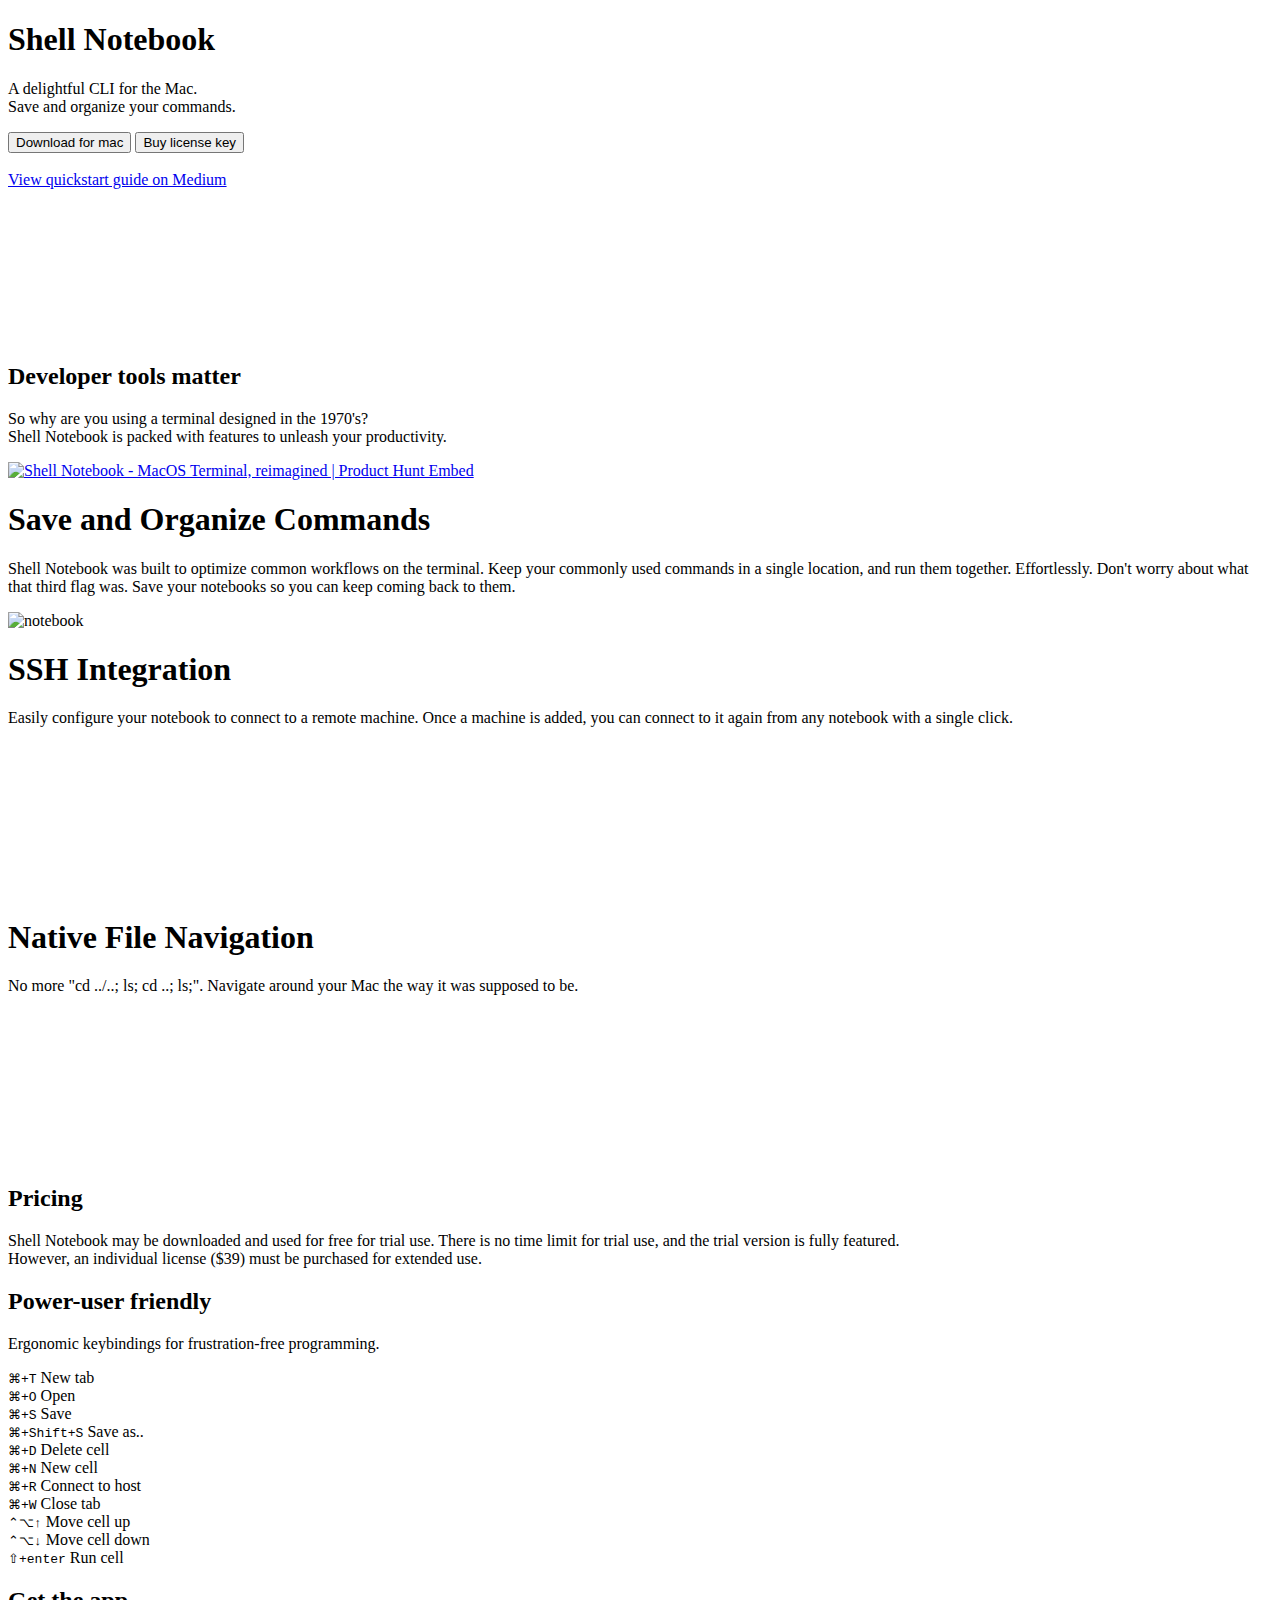
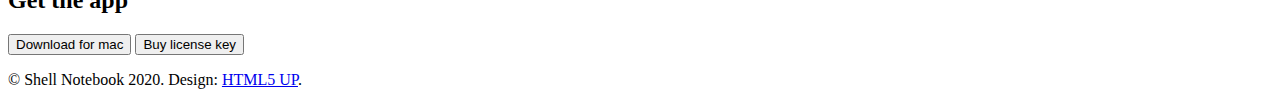
==== index.html @ dc1ffcfe "added quickstart" ====
<!DOCTYPE HTML>
<!--
	Story by HTML5 UP
	html5up.net | @ajlkn
	Free for personal and commercial use under the CCA 3.0 license (html5up.net/license)
-->
<html>

<head>
	<!-- Global site tag (gtag.js) - Google Analytics -->
	<script async src="https://www.googletagmanager.com/gtag/js?id=UA-164117040-1"></script>
	<script>
		window.dataLayer = window.dataLayer || [];
		function gtag() { dataLayer.push(arguments); }
		gtag('js', new Date());

		gtag('config', 'UA-164117040-1');
	</script>

	<!-- Google Tag Manager -->
	<script>(function (w, d, s, l, i) {
			w[l] = w[l] || []; w[l].push({
				'gtm.start':
					new Date().getTime(), event: 'gtm.js'
			}); var f = d.getElementsByTagName(s)[0],
				j = d.createElement(s), dl = l != 'dataLayer' ? '&l=' + l : ''; j.async = true; j.src =
					'https://www.googletagmanager.com/gtm.js?id=' + i + dl; f.parentNode.insertBefore(j, f);
		})(window, document, 'script', 'dataLayer', 'GTM-5RFCXVH');</script>
	<!-- End Google Tag Manager -->

	<title>Shell Notebook</title>
	<meta charset="utf-8" />
	<meta name="viewport" content="width=device-width, initial-scale=1, user-scalable=no" />
	<link rel="stylesheet" href="assets/css/main.css" />
	<noscript>
		<link rel="stylesheet" href="assets/css/noscript.css" /></noscript>
	<link rel="icon" href="favicon.png">
</head>

<body class="is-preload">
	<!-- Google Tag Manager (noscript) -->
	<noscript><iframe src="https://www.googletagmanager.com/ns.html?id=GTM-5RFCXVH" height="0" width="0"
			style="display:none;visibility:hidden"></iframe></noscript>
	<!-- End Google Tag Manager (noscript) -->

	<!-- Wrapper -->
	<div id="wrapper" class="divided">

		<section
			class="banner style1 orient-left content-align-left image-position-center fullscreen onload-image-fade-in onload-content-fade-right">
			<div class="content">
				<h1>Shell Notebook</h1>
				<p class="major">
					A delightful CLI for the Mac. <br>
					Save and organize your commands.
				</p>
				<a href="https://github.com/Ishaangandhi/shellnotebook/releases/latest/download/Shell-Notebook.dmg">
					<button>
						Download for mac</button></a>
				<a> <button id="buyButton">Buy license key</button> </a>
				<br>
				<br>
				<a href="https://medium.com/@ishaangandhi/writing-your-first-notebook-6bc32578a9e7">
					View quickstart guide on Medium</a>
			</div>

			<div class="image" style="background-image: url('images/bg-small.jpg')">
				<video playsinline autoplay muted loop name="File navi" src="images/basic.mov"></video>
			</div>
		</section>

		<!-- Intro Banner -->
		<section class="wrapper style1 align-center">
			<div class="inner">
				<h2>Developer tools matter</h2>
				<p>So why are you using a terminal designed in the 1970's? <br>
					Shell Notebook is packed with features to unleash your productivity. </p>
				<a href="https://www.producthunt.com/posts/shell-notebook?utm_source=badge-featured&utm_medium=badge&utm_souce=badge-shell-notebook"
					target="_blank"><img
						src="https://api.producthunt.com/widgets/embed-image/v1/featured.svg?post_id=201740&theme=light"
						alt="Shell Notebook - MacOS Terminal, reimagined | Product Hunt Embed"
						style="width: 250px; height: 54px;" width="250px" height="54px" /></a>

			</div>
		</section>

		<!-- Two -->
		<section
			class="banner style1 orient-right content-align-left image-position-center fullscreen onload-image-fade-in onload-content-fade-right">
			<div class="content">
				<h1>Save and Organize Commands</h1>
				<p class="major">
					Shell Notebook was built to optimize common workflows on the terminal.
					Keep your commonly used commands in a single location, and run them together. Effortlessly.

					Don't worry about what that third flag was. Save your notebooks so you can keep coming back to them.
				</p>
			</div>

			<div class="image" style="background-image: url('images/bg-small.jpg')">
				<img src="images/save.png" alt="notebook" />
			</div>
		</section>

		<!-- Three -->
		<section
			class="banner style1 orient-left content-align-left image-position-center fullscreen onscroll-image-fade-left">
			<div class="content">
				<h1>SSH Integration</h1>
				<p class="major">
					Easily configure your notebook to connect to a remote machine.
					Once a machine is added, you can connect to it again from any notebook with a single click.
				</p>
			</div>
			<div class="image" style="background-image: url('images/bg-small.jpg')">
				<video playsinline autoplay muted loop name="File navi" src="images/ssh-vid.mov" style=""></video>
			</div>
		</section>

		<!-- Four -->
		<section
			class="banner style1 orient-right content-align-left image-position-center fullscreen onload-image-fade-in onload-content-fade-right">
			<div class="content">
				<h1>Native File Navigation</h1>
				<p class="major">
					No more "cd ../..; ls; cd ..; ls;".
					Navigate around your Mac the way it was supposed to be.
				</p>
			</div>

			<div class="image" style="background-image: url('images/bg-small.jpg')">
				<video playsinline autoplay muted loop name="File navi" src="images/file-navi.mov" style=""></video>

			</div>
		</section>

		<section class="wrapper style1 align-center">
			<div class="inner">
				<h2>Pricing</h2>
				<p>Shell Notebook may be downloaded and used for free for trial use.
					There is
					no time limit for trial use, and the trial version is fully
					featured. </br>
					However, an individual license (<span id="price">$39</span>) must be purchased for
					extended use. </br>
			</div>
		</section>

		<!-- Five -->
		<section class="wrapper style1 align-center">
			<div class="inner">
				<h2>Power-user friendly</h2>
				<p>Ergonomic keybindings for frustration-free programming.</p>
				<div class="row">
					<div class="column">
						<code>⌘+T</code> New tab <br>
						<code>⌘+O</code> Open <br>
						<code>⌘+S</code> Save <br>
						<code>⌘+Shift+S</code> Save as.. <br>
						<code>⌘+D</code> Delete cell <br>
						<code>⌘+N</code> New cell <br>
					</div>
					<div class="column">
						<code>⌘+R</code> Connect to host <br>
						<code>⌘+W</code> Close tab <br>
						<code>⌃⌥↑</code> Move cell up <br>
						<code>⌃⌥↓</code> Move cell down <br>
						<code>⇧+enter</code> Run cell <br>
					</div>
				</div>
			</div>
		</section>


		<!-- Six -->
		<section class="wrapper style1 align-center">
			<div class="inner">
				<h2>Get the app</h2>
				<a href="https://github.com/Ishaangandhi/shellnotebook/releases/latest/download/Shell-Notebook.dmg"><button>Download
						for mac</button></a>
				<a> <button id="buyButton2">Buy license key</button> </a>
			</div>
		</section>


		<!-- Footer -->
		<footer class="wrapper style1 align-center">
			<div class="inner">
				<p>
					<!-- Ishaan Gandhi <br> -->
					&copy; Shell Notebook 2020. Design: <a href="https://html5up.net">HTML5 UP</a>.
				</p>
			</div>
		</footer>

	</div>

	<!-- Scripts -->
	<script src="assets/js/jquery.min.js"></script>
	<script src="assets/js/jquery.scrollex.min.js"></script>
	<script src="assets/js/jquery.scrolly.min.js"></script>
	<script src="assets/js/browser.min.js"></script>
	<script src="assets/js/breakpoints.min.js"></script>
	<script src="assets/js/util.js"></script>
	<script src="assets/js/main.js"></script>
	<script src="https://geoip-js.com/js/apis/geoip2/v2.1/geoip2.js" type="text/javascript"></script>
	<script src="assets/js/payment.js"></script>
	<script src="https://js.stripe.com/v3/"></script>

	<!-- for css -->
	<style>
		@keyframes App-logo-spin {
			from {
				transform: rotate(0deg);
			}

			to {
				transform: rotate(360deg);
			}
		}

		.App-logo {
			animation: App-logo-spin infinite 20s linear;
		}
	</style>

</body>

</html>
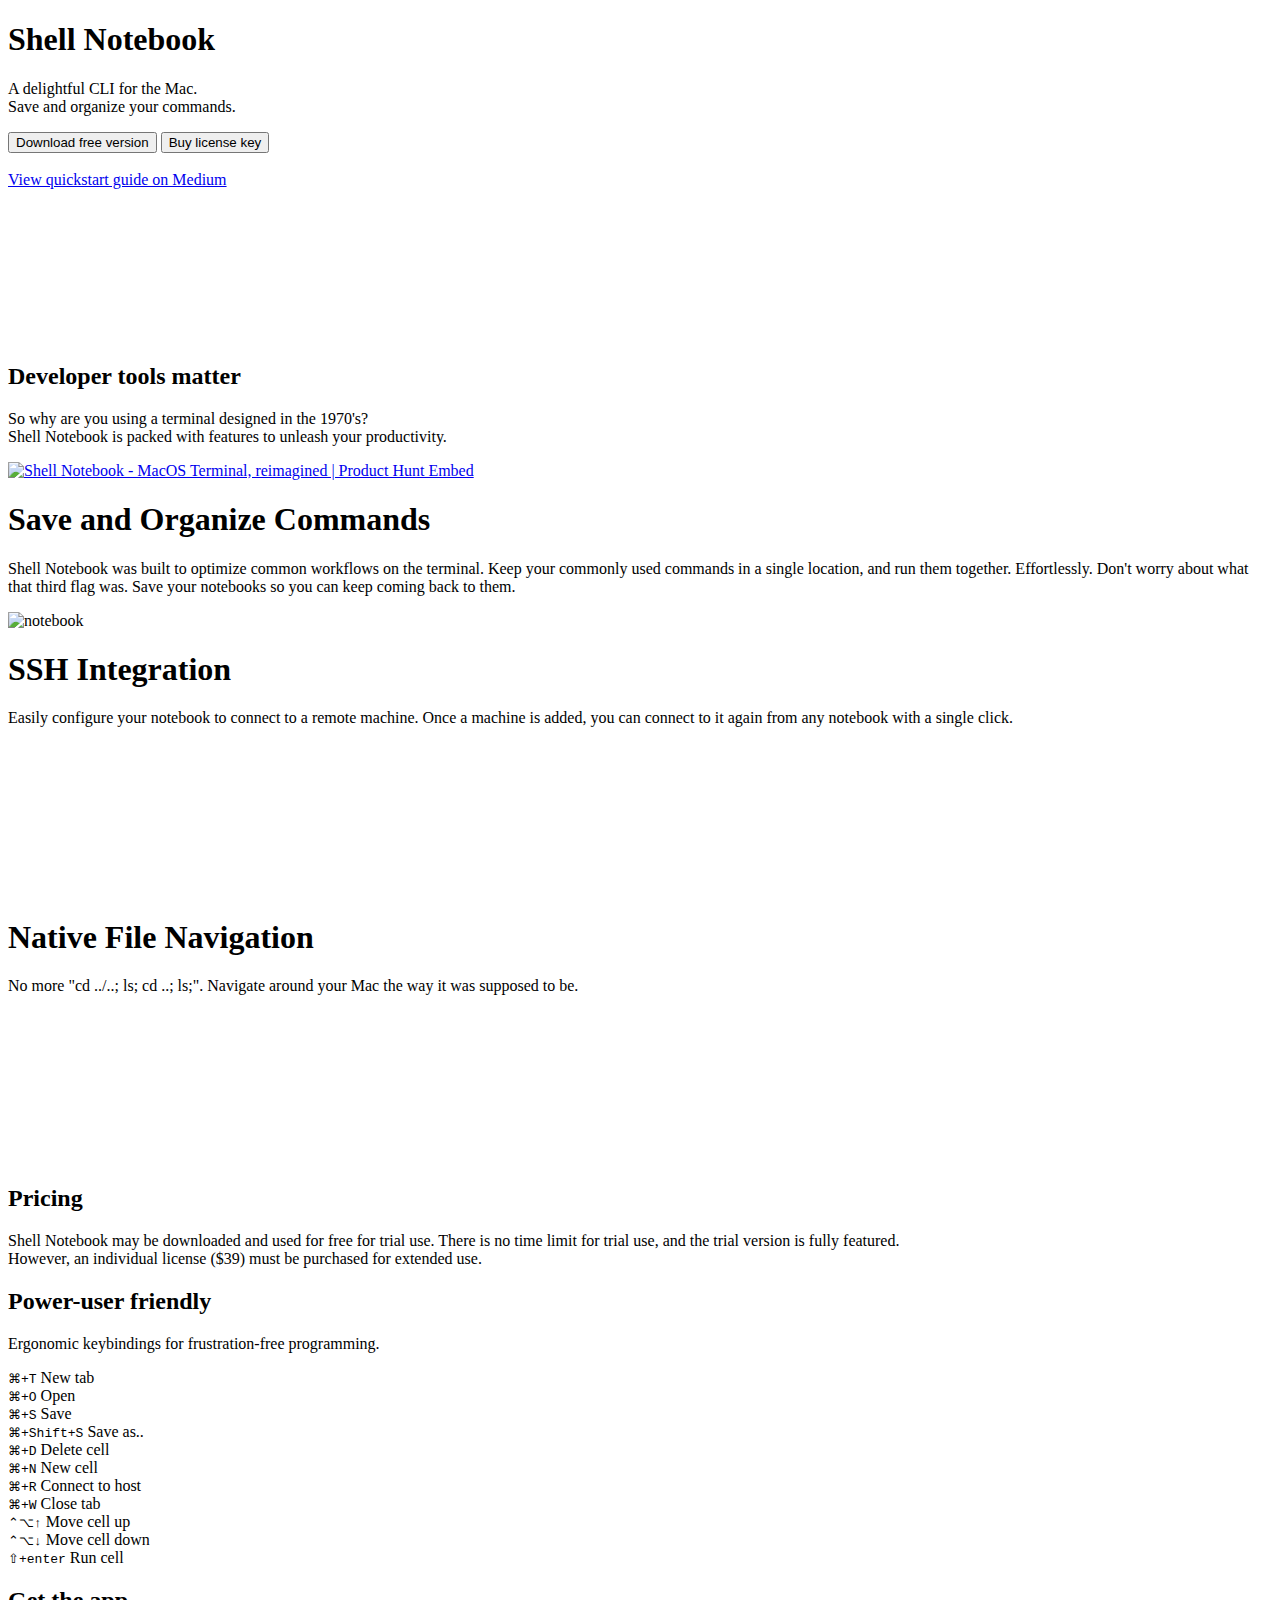
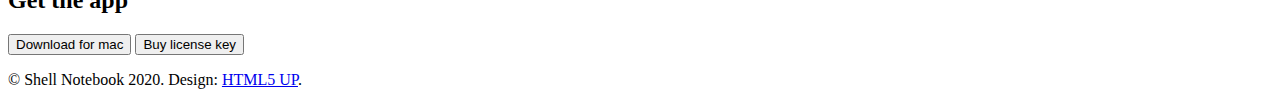
==== commit e8c60031: "change button label" ====
--- a/index.html
+++ b/index.html
@@ -56,7 +56,7 @@
 				</p>
 				<a href="https://github.com/Ishaangandhi/shellnotebook/releases/latest/download/Shell-Notebook.dmg">
 					<button>
-						Download for mac</button></a>
+						Download free version</button></a>
 				<a> <button id="buyButton">Buy license key</button> </a>
 				<br>
 				<br>
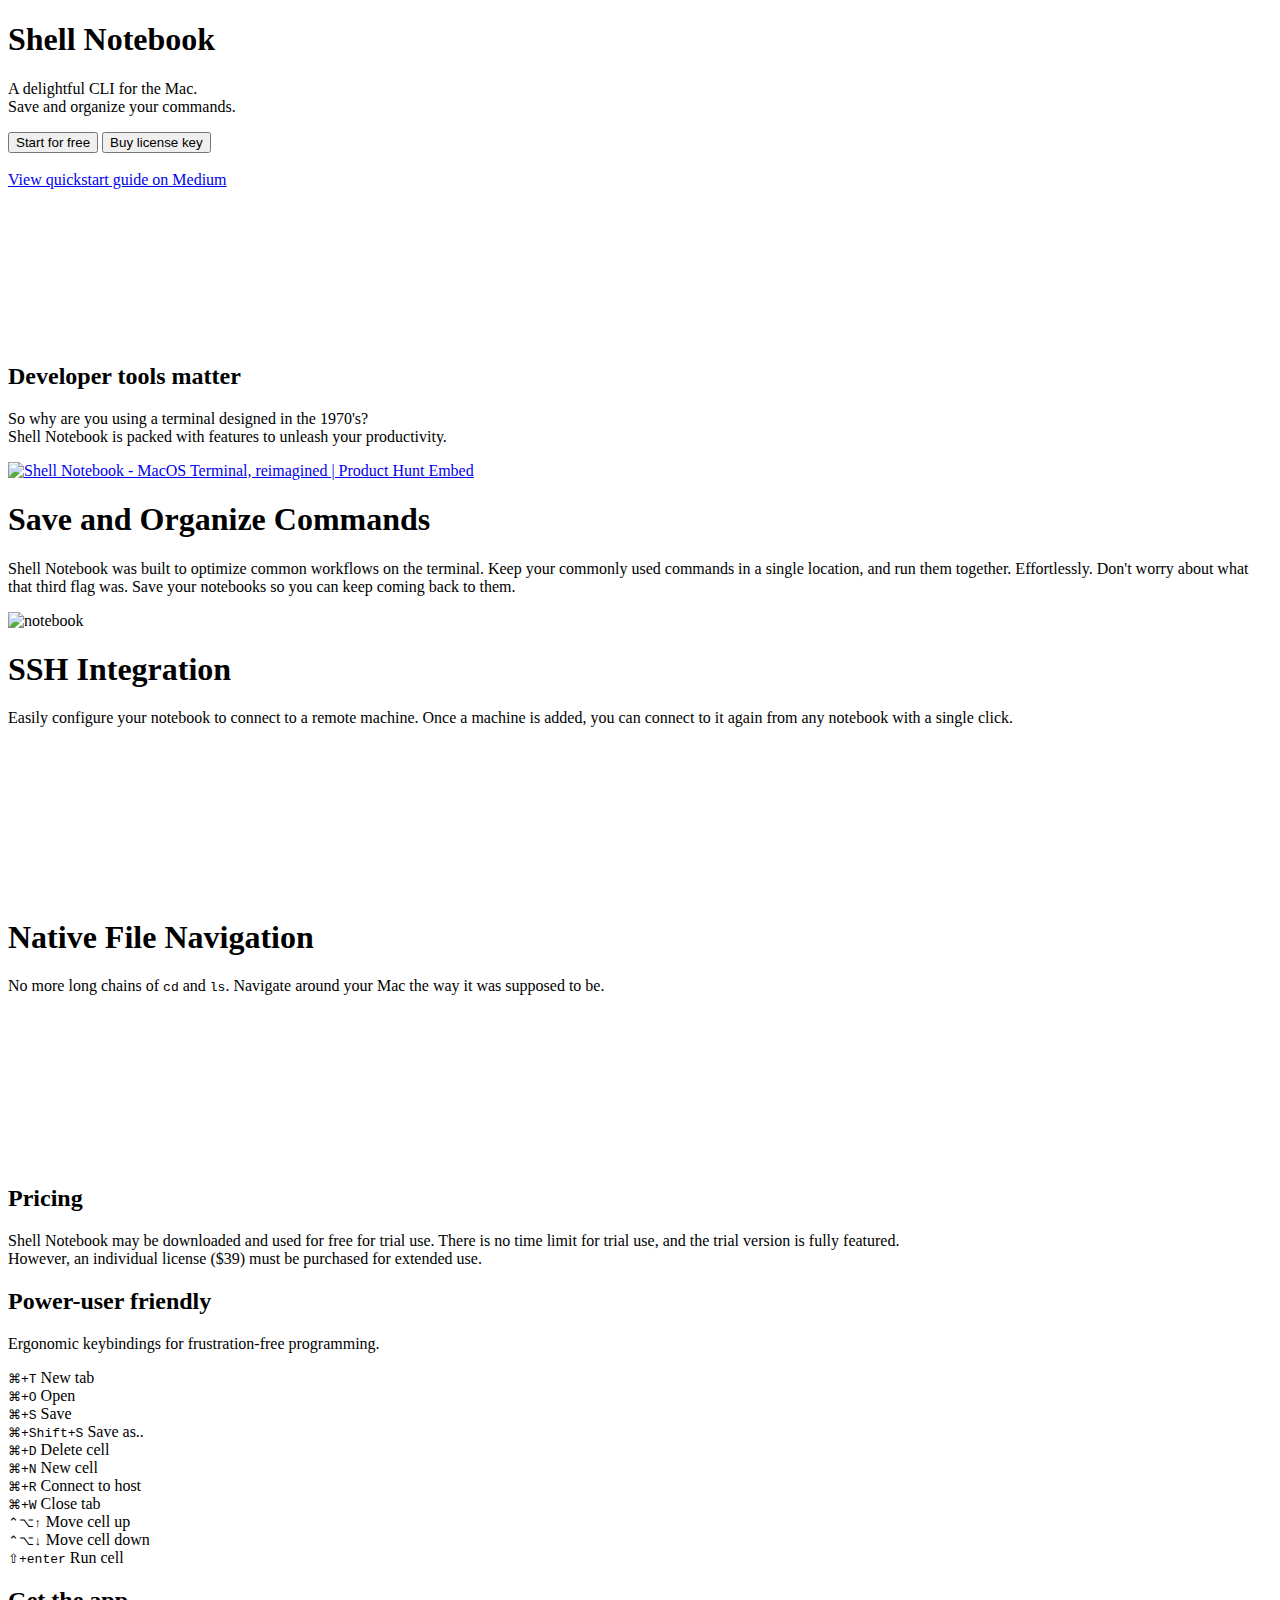
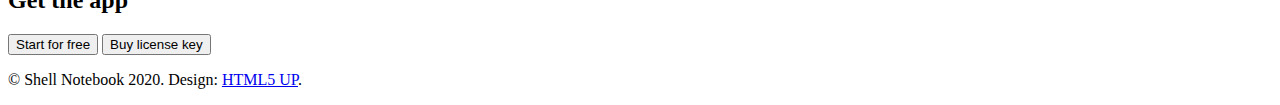
==== commit a16eb3aa: "start for free button" ====
--- a/index.html
+++ b/index.html
@@ -7,6 +7,7 @@
 <html>
 
 <head>
+	<script src="https://www.googleoptimize.com/optimize.js?id=OPT-N7VJQQD"></script>
 	<!-- Global site tag (gtag.js) - Google Analytics -->
 	<script async src="https://www.googletagmanager.com/gtag/js?id=UA-164117040-1"></script>
 	<script>
@@ -56,7 +57,7 @@
 				</p>
 				<a href="https://github.com/Ishaangandhi/shellnotebook/releases/latest/download/Shell-Notebook.dmg">
 					<button>
-						Download free version</button></a>
+						Start for free</button></a>
 				<a> <button id="buyButton">Buy license key</button> </a>
 				<br>
 				<br>
@@ -123,7 +124,7 @@
 			<div class="content">
 				<h1>Native File Navigation</h1>
 				<p class="major">
-					No more "cd ../..; ls; cd ..; ls;".
+					No more long chains of <code>cd</code> and <code>ls</code>.
 					Navigate around your Mac the way it was supposed to be.
 				</p>
 			</div>
@@ -176,8 +177,9 @@
 		<section class="wrapper style1 align-center">
 			<div class="inner">
 				<h2>Get the app</h2>
-				<a href="https://github.com/Ishaangandhi/shellnotebook/releases/latest/download/Shell-Notebook.dmg"><button>Download
-						for mac</button></a>
+				<a
+				href="https://github.com/Ishaangandhi/shellnotebook/releases/latest/download/Shell-Notebook.dmg">
+					<button>Start for free</button></a>
 				<a> <button id="buyButton2">Buy license key</button> </a>
 			</div>
 		</section>
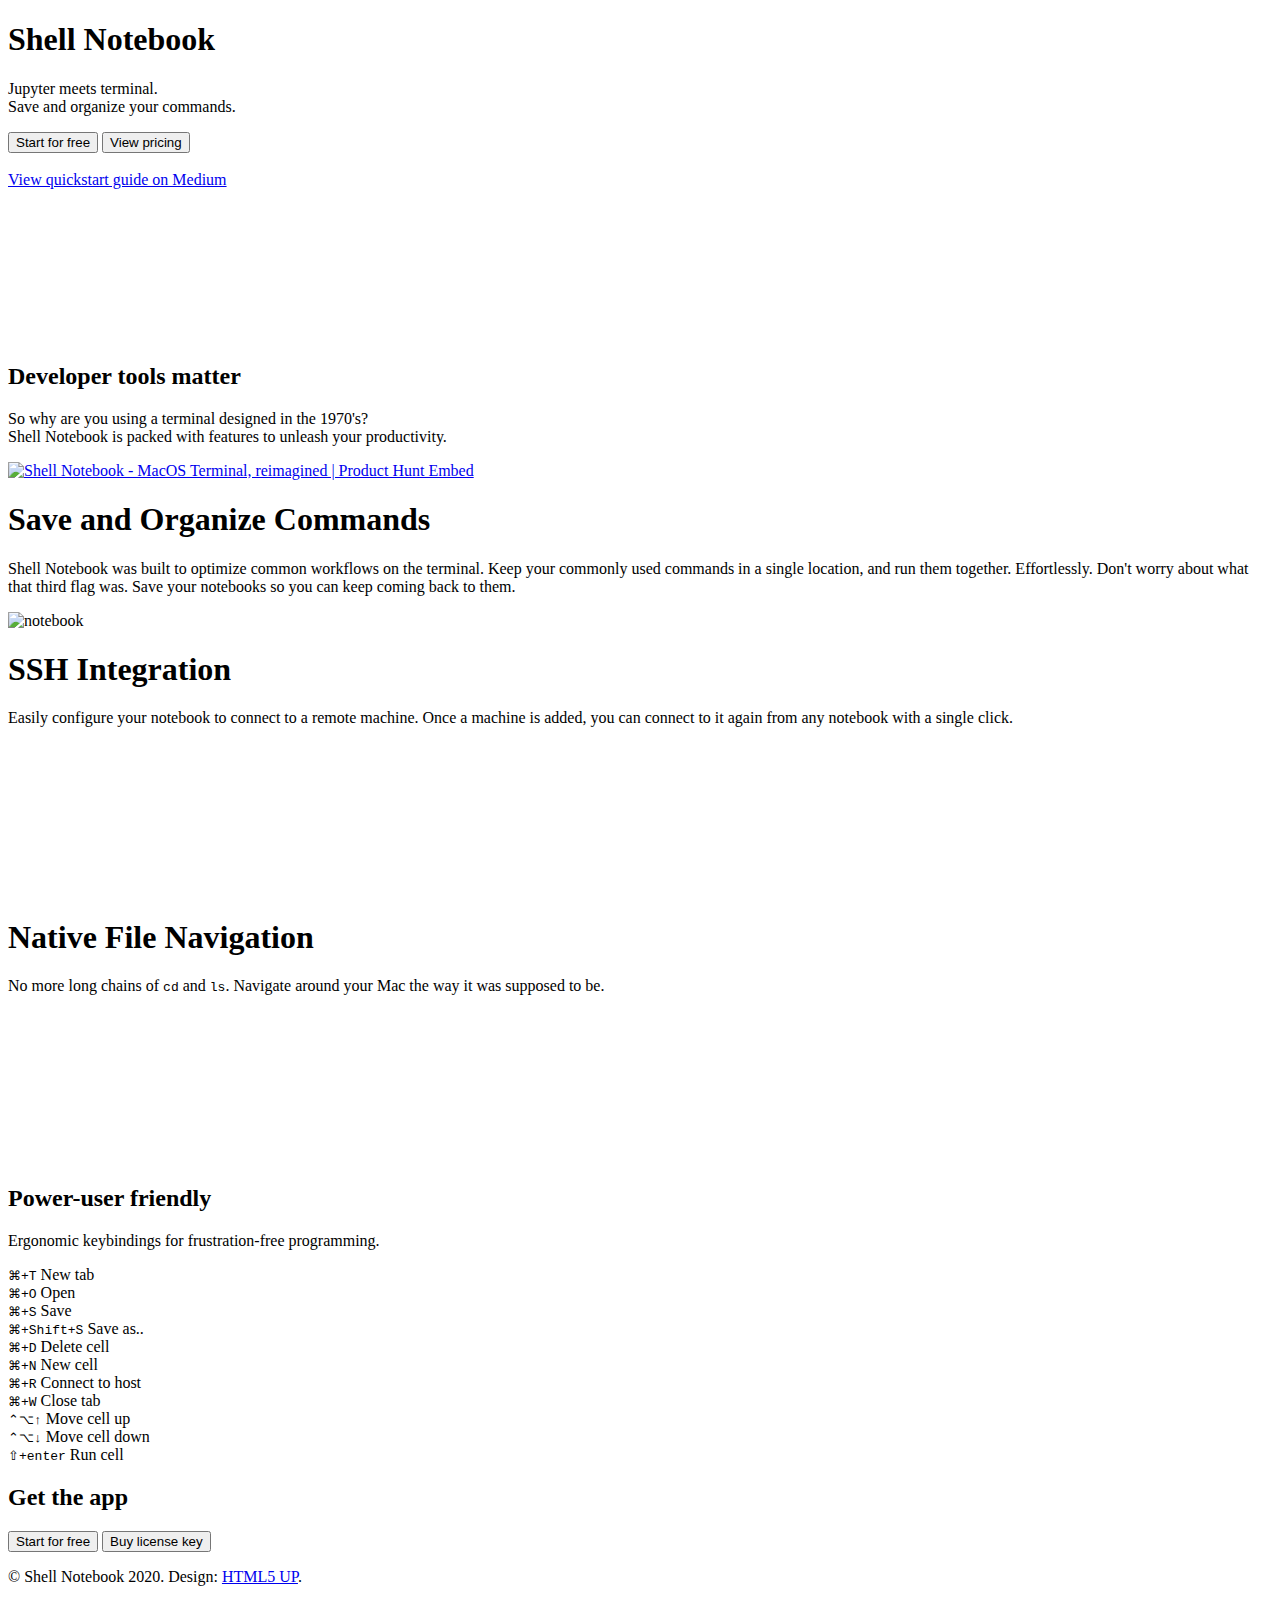
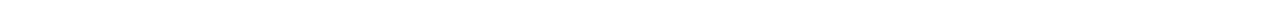
==== commit 2aa91c06: "new pricing things" ====
--- a/index.html
+++ b/index.html
@@ -52,13 +52,13 @@
 			<div class="content">
 				<h1>Shell Notebook</h1>
 				<p class="major">
-					A delightful CLI for the Mac. <br>
+					Jupyter meets terminal. <br>
 					Save and organize your commands.
 				</p>
 				<a href="https://github.com/Ishaangandhi/shellnotebook/releases/latest/download/Shell-Notebook.dmg">
 					<button>
 						Start for free</button></a>
-				<a> <button id="buyButton">Buy license key</button> </a>
+				<a href="pricing/index.html"> <button id="">View pricing</button> </a>
 				<br>
 				<br>
 				<a href="https://medium.com/@ishaangandhi/writing-your-first-notebook-6bc32578a9e7">
@@ -135,7 +135,7 @@
 			</div>
 		</section>
 
-		<section class="wrapper style1 align-center">
+		<!-- <section class="wrapper style1 align-center">
 			<div class="inner">
 				<h2>Pricing</h2>
 				<p>Shell Notebook may be downloaded and used for free for trial use.
@@ -145,7 +145,7 @@
 					However, an individual license (<span id="price">$39</span>) must be purchased for
 					extended use. </br>
 			</div>
-		</section>
+		</section> -->
 
 		<!-- Five -->
 		<section class="wrapper style1 align-center">
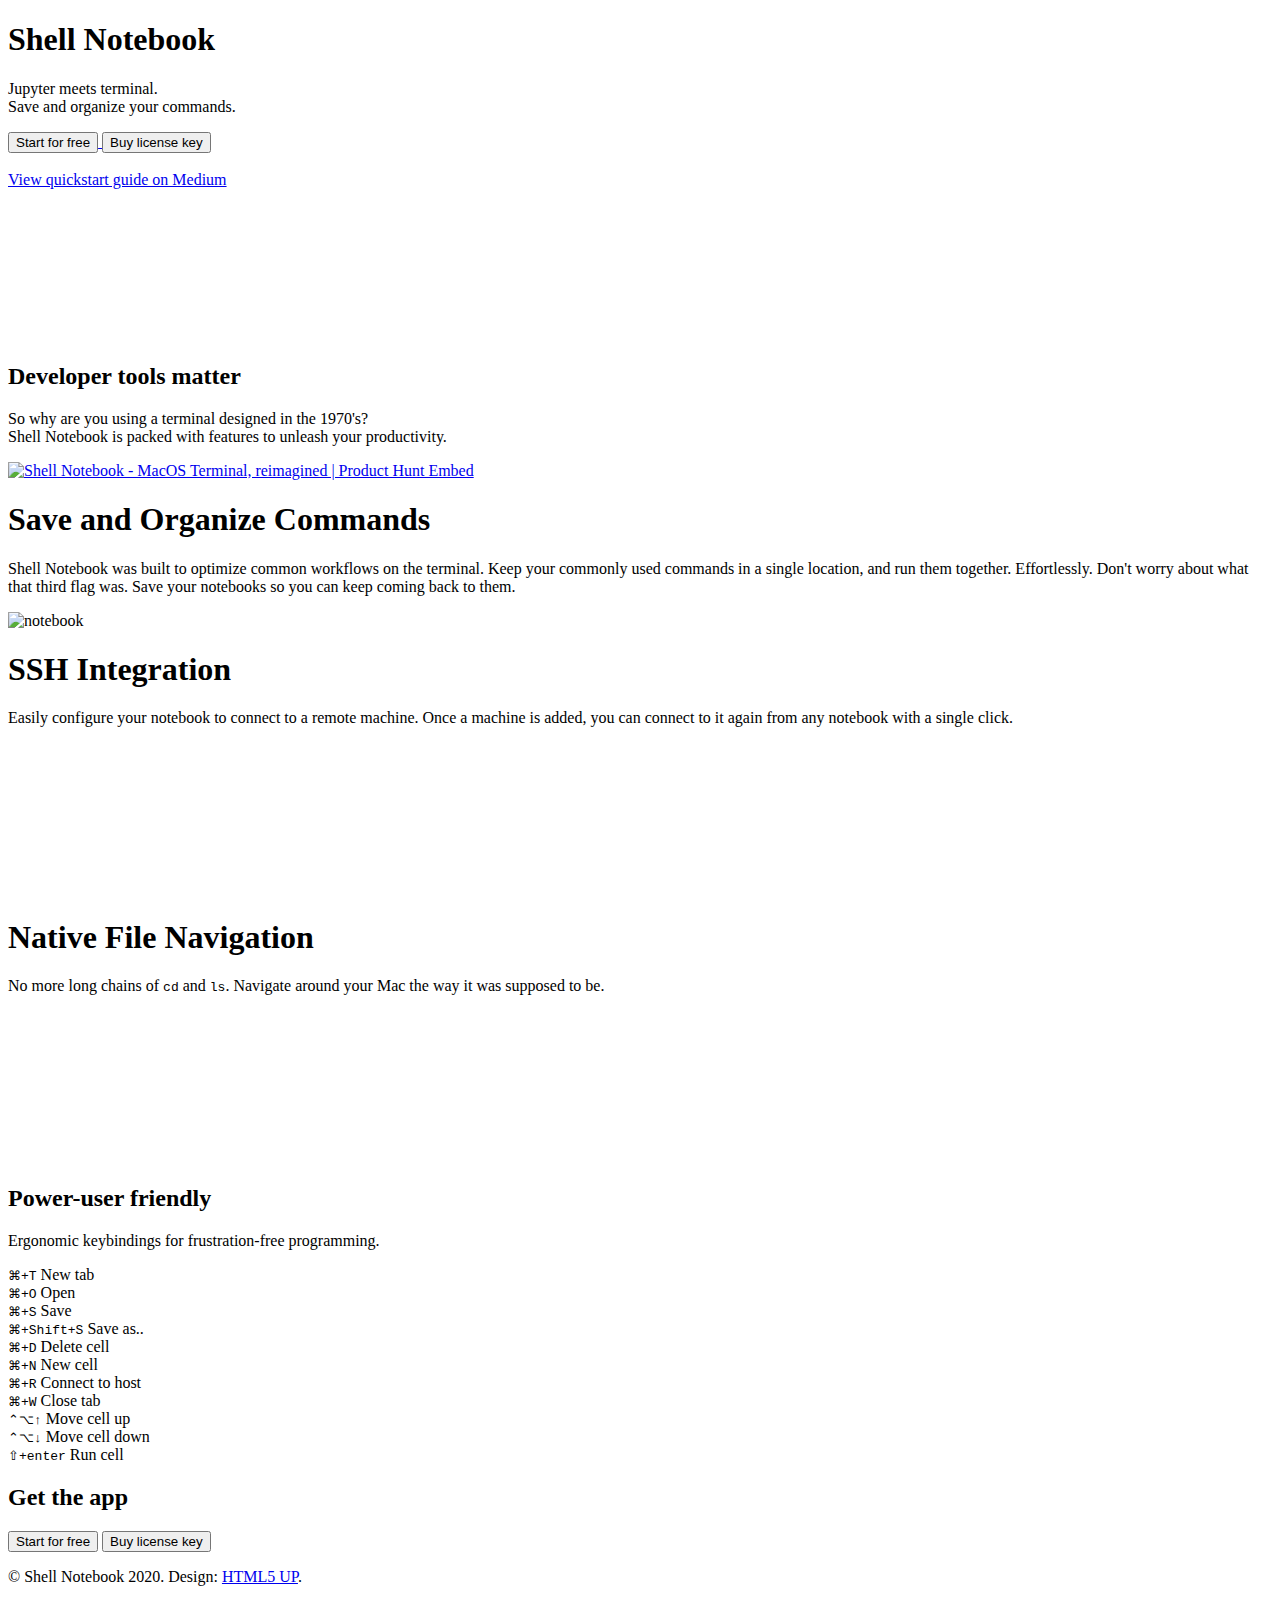
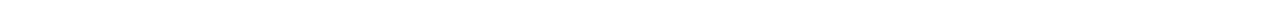
==== commit afcae8fd: "pricing link test" ====
--- a/index.html
+++ b/index.html
@@ -57,12 +57,15 @@
 				</p>
 				<a href="https://github.com/Ishaangandhi/shellnotebook/releases/latest/download/Shell-Notebook.dmg">
 					<button>
-						Start for free</button></a>
-				<a href="pricing/index.html"> <button id="">View pricing</button> </a>
+						Start for free
+					</button>
+				</a>
+				<a href="pricing"> <button id="">Buy license key</button> </a>
 				<br>
 				<br>
 				<a href="https://medium.com/@ishaangandhi/writing-your-first-notebook-6bc32578a9e7">
-					View quickstart guide on Medium</a>
+					View quickstart guide on Medium
+				</a>
 			</div>
 
 			<div class="image" style="background-image: url('images/bg-small.jpg')">
@@ -177,10 +180,9 @@
 		<section class="wrapper style1 align-center">
 			<div class="inner">
 				<h2>Get the app</h2>
-				<a
-				href="https://github.com/Ishaangandhi/shellnotebook/releases/latest/download/Shell-Notebook.dmg">
+				<a href="https://github.com/Ishaangandhi/shellnotebook/releases/latest/download/Shell-Notebook.dmg">
 					<button>Start for free</button></a>
-				<a> <button id="buyButton2">Buy license key</button> </a>
+				<a href="pricing"> <button id="">Buy license key</button> </a>
 			</div>
 		</section>
 
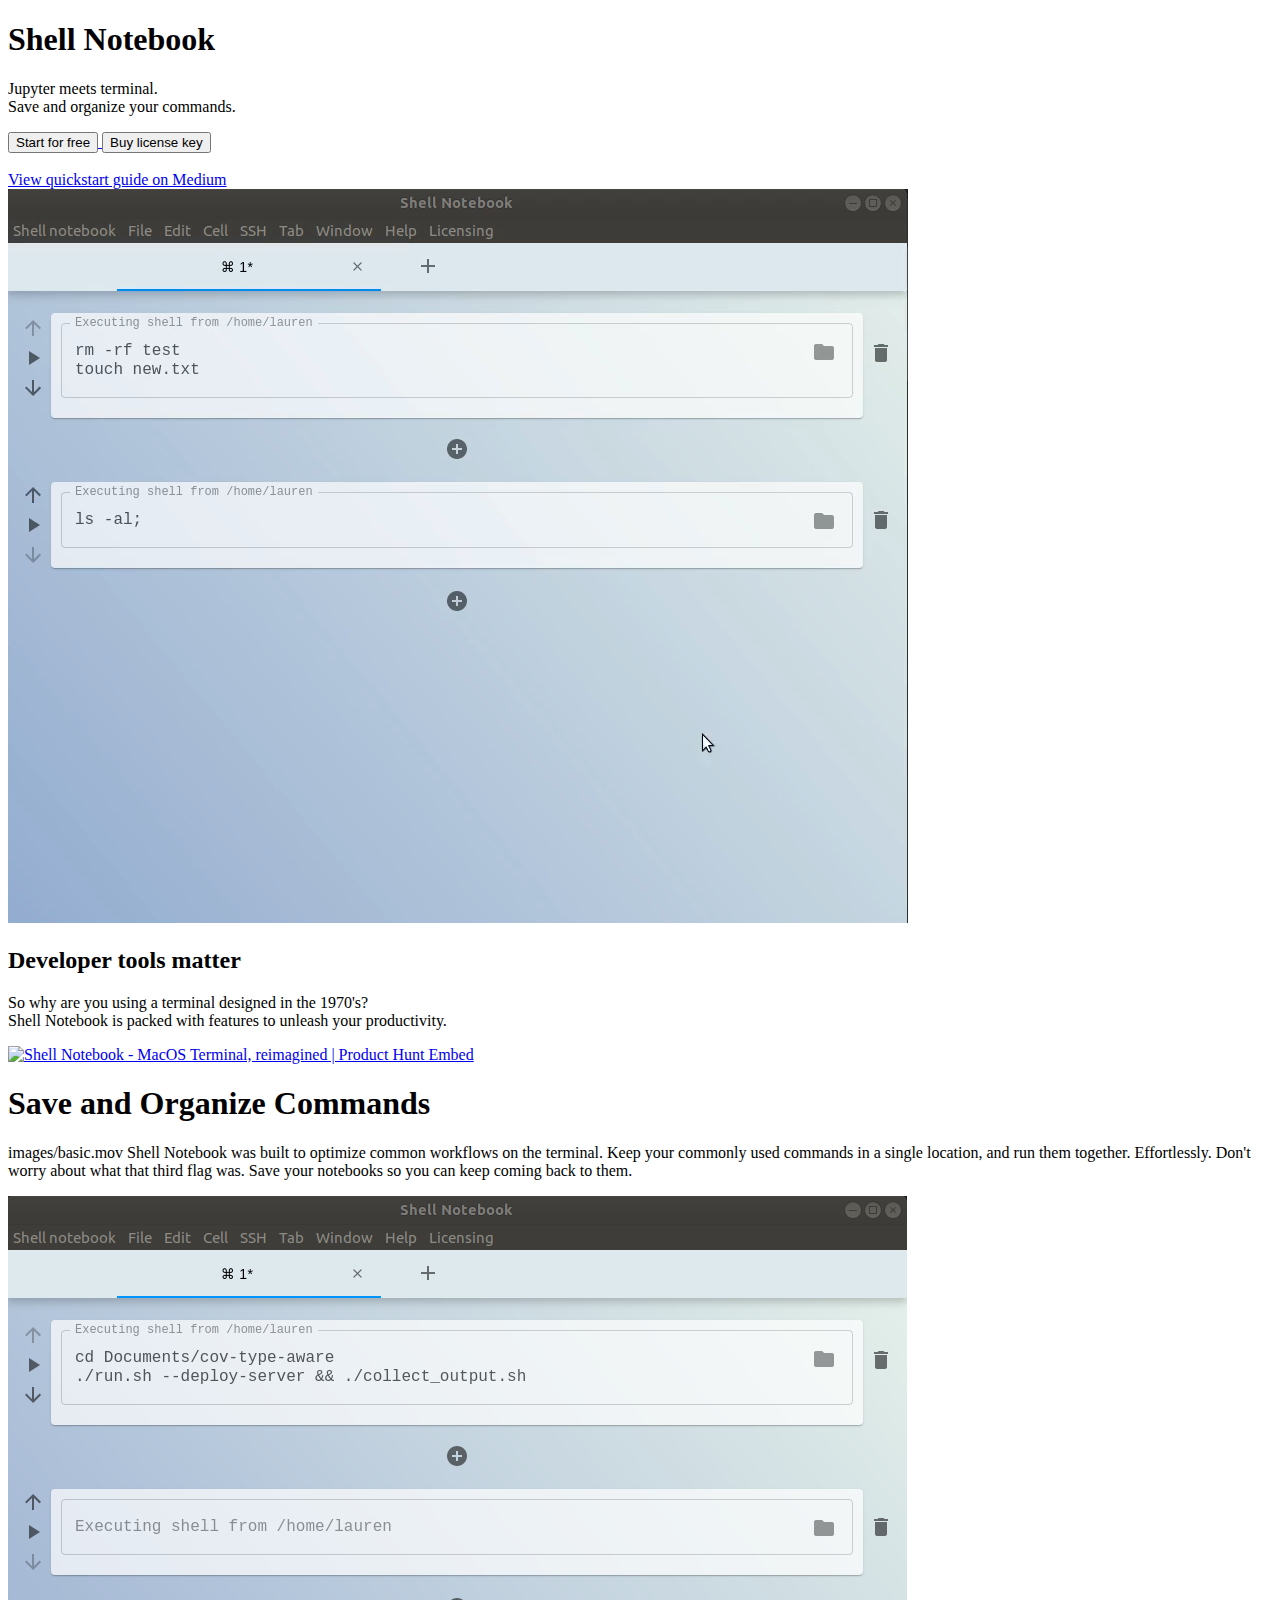
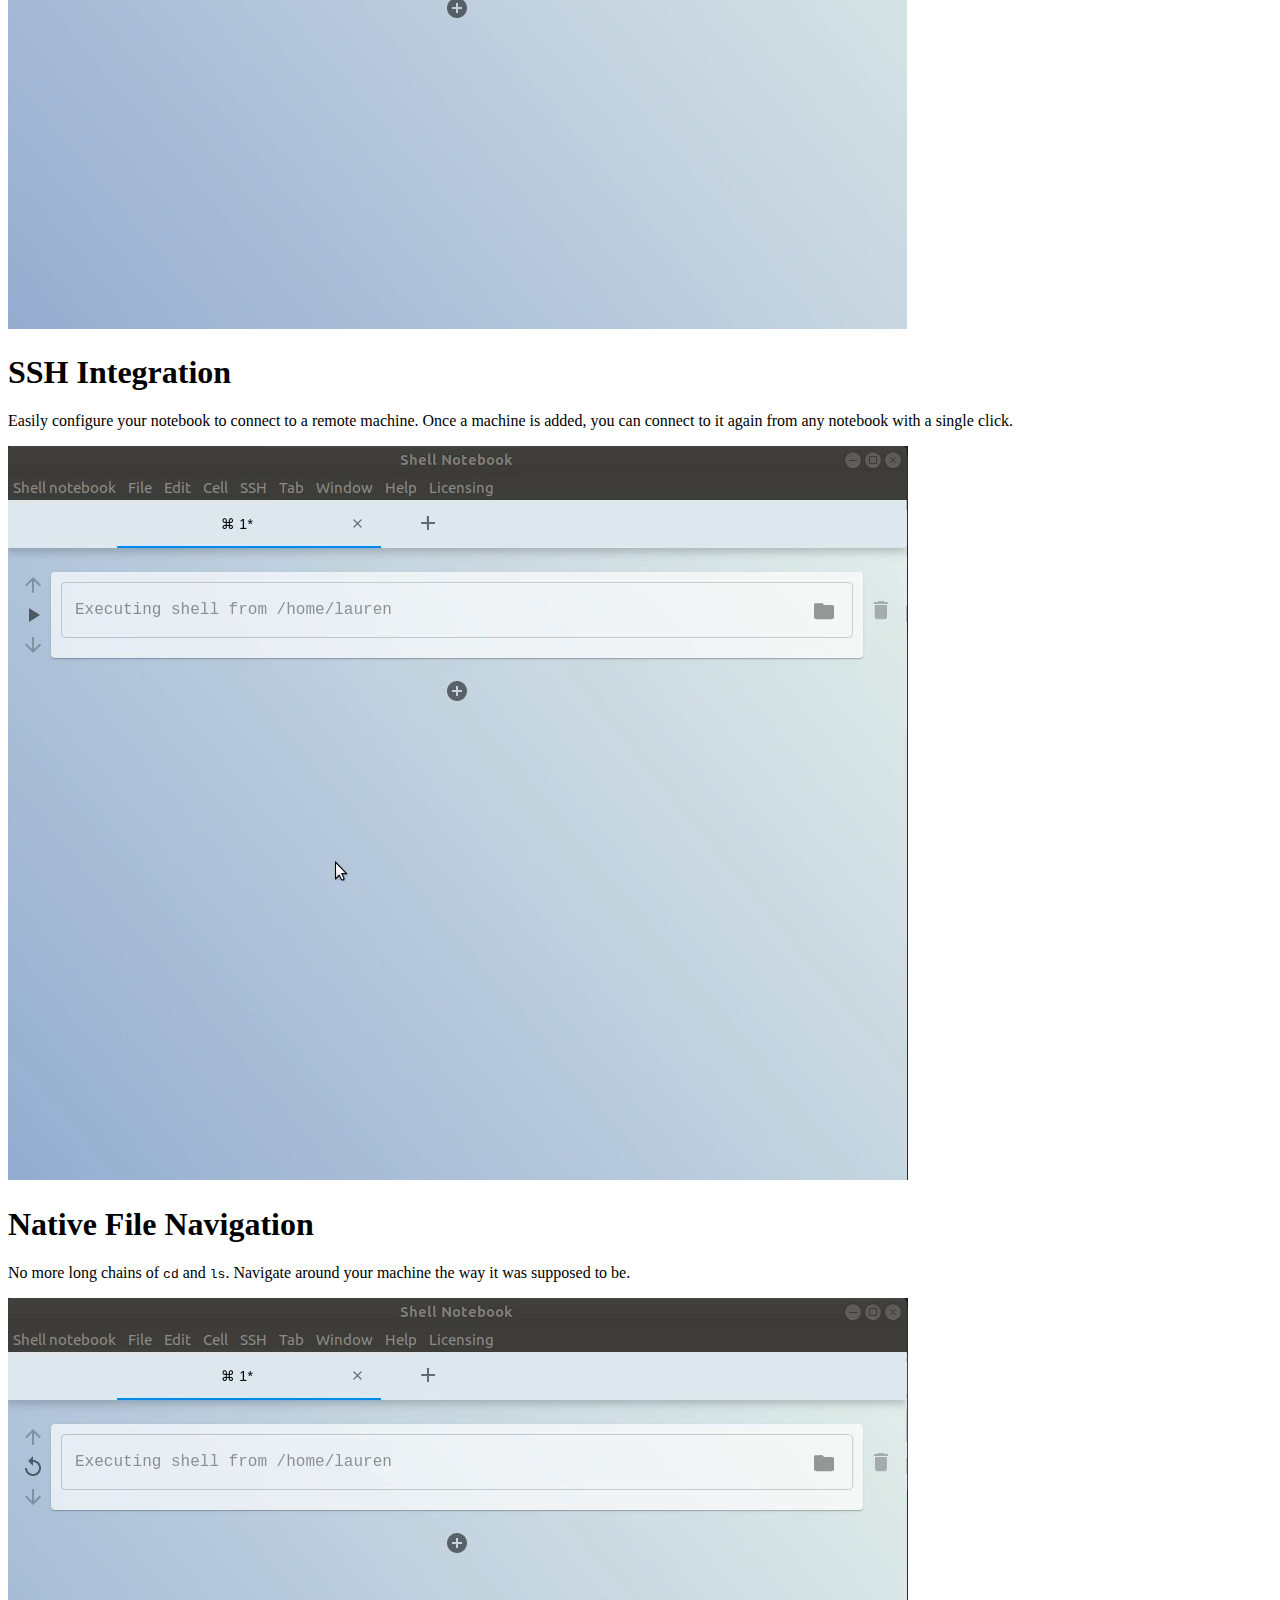
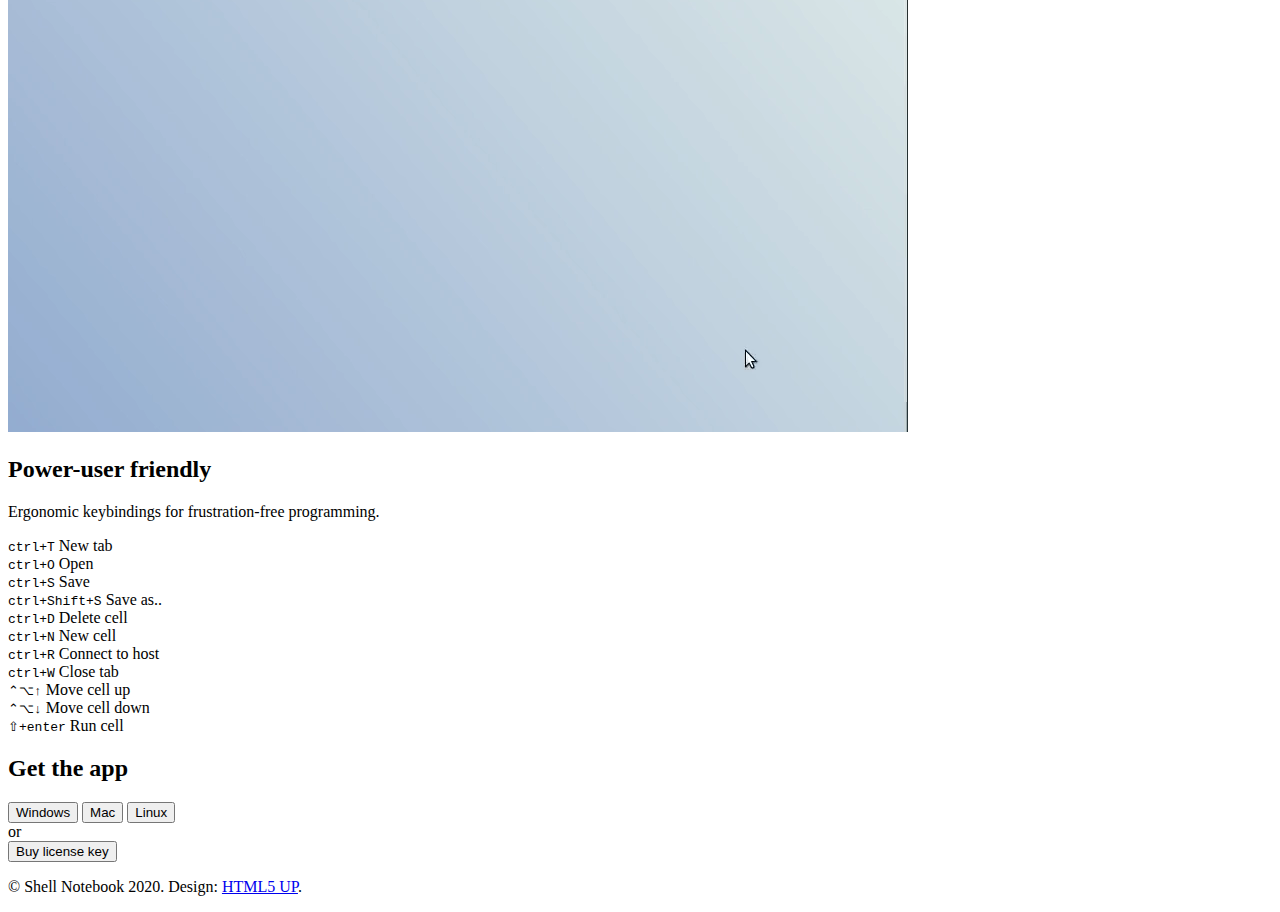
==== commit c2e2097f: "modify for cross-platform release" ====
--- a/index.html
+++ b/index.html
@@ -16,6 +16,64 @@
 		gtag('js', new Date());
 
 		gtag('config', 'UA-164117040-1');
+	</script>
+
+	<script>
+		var osName = "unknown";
+
+		function symByOs() {
+			var elements = document.getElementsByClassName("ctrl-icon");
+			for (var i = 0; i < elements.length; ++i) {
+				if (osName === "mac") {
+					elements[i].innerHTML = '⌘' + elements[i].innerHTML;
+				} else {
+					elements[i].innerHTML = 'ctrl' + elements[i].innerHTML;
+				}
+			}
+		}
+
+		function downloadLinkByOs() {
+			switch (osName) {
+				case "windows":
+					document.getElementById("os-link").href = "https://www.microsoft.com/en-us/p/shell-notebook/9ncrw3gttnwq?activetab=pivot:overviewtab";
+					break;
+				case "mac":
+					document.getElementById("os-link").href = "https://github.com/Ishaangandhi/shellnotebook/releases/latest/download/Shell-Notebook.dmg";
+					break;
+				case "linux":
+					document.getElementById("os-link").href = "https://github.com/Ishaangandhi/ShellNotebookLinux/releases/latest/download/Shell-Notebook.AppImage";
+					break;
+				default:
+					document.getElementById("os-link").href = "#download";
+					document.getElementById("os-link").target = "_self";
+					break;
+			}
+		}
+
+		function picByOs() {
+			if (osName === "mac") {
+				document.getElementById("vid-1").src = "images/basic-mac.mov";
+				document.getElementById("vid-2").src = "images/save-mac.png";
+				document.getElementById("vid-3").src = "images/ssh-vid-mac.mov";
+				document.getElementById("vid-4").src = "images/file-navi-mac.mov";
+			} else {
+				document.getElementById("vid-1").src = "images/basic-wl.mp4";
+				document.getElementById("vid-2").src = "images/save-wl.png";
+				document.getElementById("vid-3").src = "images/ssh-vid-wl.mp4";
+				document.getElementById("vid-4").src = "images/file-navi-wl.mp4";
+			}
+		}
+
+		window.onload = function () {
+			if (navigator.appVersion.indexOf("Win") != -1) osName = "windows";
+			if (navigator.appVersion.indexOf("Mac") != -1) osName = "mac";
+			if (navigator.appVersion.indexOf("X11") != -1) osName = "linux";
+			if (navigator.appVersion.indexOf("Linux") != -1) osName = "linux";
+
+			symByOs()
+			downloadLinkByOs()
+			picByOs()
+		}
 	</script>
 
 	<!-- Google Tag Manager -->
@@ -55,12 +113,16 @@
 					Jupyter meets terminal. <br>
 					Save and organize your commands.
 				</p>
-				<a href="https://github.com/Ishaangandhi/shellnotebook/releases/latest/download/Shell-Notebook.dmg">
+				<a target="_blank" id="os-link" href="#">
 					<button>
 						Start for free
 					</button>
 				</a>
-				<a href="pricing"> <button id="">Buy license key</button> </a>
+				<a href="pricing">
+					<button id="">
+						Buy license key
+					</button>
+				</a>
 				<br>
 				<br>
 				<a href="https://medium.com/@ishaangandhi/writing-your-first-notebook-6bc32578a9e7">
@@ -69,7 +131,7 @@
 			</div>
 
 			<div class="image" style="background-image: url('images/bg-small.jpg')">
-				<video playsinline autoplay muted loop name="File navi" src="images/basic.mov"></video>
+				<video playsinline autoplay muted loop name="File navi" id="vid-1" src="#"></video>
 			</div>
 		</section>
 
@@ -93,7 +155,7 @@
 			class="banner style1 orient-right content-align-left image-position-center fullscreen onload-image-fade-in onload-content-fade-right">
 			<div class="content">
 				<h1>Save and Organize Commands</h1>
-				<p class="major">
+				<p class="major">images/basic.mov
 					Shell Notebook was built to optimize common workflows on the terminal.
 					Keep your commonly used commands in a single location, and run them together. Effortlessly.
 
@@ -101,8 +163,8 @@
 				</p>
 			</div>
 
-			<div class="image" style="background-image: url('images/bg-small.jpg')">
-				<img src="images/save.png" alt="notebook" />
+			<div class="image" style="background-image: url('images/bg-small.jpg');">
+				<img id="vid-2" src="#" alt="notebook" />
 			</div>
 		</section>
 
@@ -117,7 +179,7 @@
 				</p>
 			</div>
 			<div class="image" style="background-image: url('images/bg-small.jpg')">
-				<video playsinline autoplay muted loop name="File navi" src="images/ssh-vid.mov" style=""></video>
+				<video playsinline autoplay muted loop name="File navi" id="vid-3" src="#"></video>
 			</div>
 		</section>
 
@@ -128,13 +190,12 @@
 				<h1>Native File Navigation</h1>
 				<p class="major">
 					No more long chains of <code>cd</code> and <code>ls</code>.
-					Navigate around your Mac the way it was supposed to be.
+					Navigate around your machine the way it was supposed to be.
 				</p>
 			</div>
 
 			<div class="image" style="background-image: url('images/bg-small.jpg')">
-				<video playsinline autoplay muted loop name="File navi" src="images/file-navi.mov" style=""></video>
-
+				<video playsinline autoplay muted loop name="File navi" id="vid-4" src="#"></video>
 			</div>
 		</section>
 
@@ -149,7 +210,7 @@
 					extended use. </br>
 			</div>
 		</section> -->
-
+		
 		<!-- Five -->
 		<section class="wrapper style1 align-center">
 			<div class="inner">
@@ -157,16 +218,16 @@
 				<p>Ergonomic keybindings for frustration-free programming.</p>
 				<div class="row">
 					<div class="column">
-						<code>⌘+T</code> New tab <br>
-						<code>⌘+O</code> Open <br>
-						<code>⌘+S</code> Save <br>
-						<code>⌘+Shift+S</code> Save as.. <br>
-						<code>⌘+D</code> Delete cell <br>
-						<code>⌘+N</code> New cell <br>
+						<code class="ctrl-icon">+T</code> New tab <br>
+						<code class="ctrl-icon">+O</code> Open <br>
+						<code class="ctrl-icon">+S</code> Save <br>
+						<code class="ctrl-icon">+Shift+S</code> Save as.. <br>
+						<code class="ctrl-icon">+D</code> Delete cell <br>
+						<code class="ctrl-icon">+N</code> New cell <br>
 					</div>
 					<div class="column">
-						<code>⌘+R</code> Connect to host <br>
-						<code>⌘+W</code> Close tab <br>
+						<code class="ctrl-icon">+R</code> Connect to host <br>
+						<code class="ctrl-icon">+W</code> Close tab <br>
 						<code>⌃⌥↑</code> Move cell up <br>
 						<code>⌃⌥↓</code> Move cell down <br>
 						<code>⇧+enter</code> Run cell <br>
@@ -177,11 +238,18 @@
 
 
 		<!-- Six -->
-		<section class="wrapper style1 align-center">
+		<section id="download" class="wrapper style1 align-center">
 			<div class="inner">
 				<h2>Get the app</h2>
+				<a href="https://www.microsoft.com/en-us/p/shell-notebook/9ncrw3gttnwq?activetab=pivot:overviewtab">
+					<button>Windows</button></a>
 				<a href="https://github.com/Ishaangandhi/shellnotebook/releases/latest/download/Shell-Notebook.dmg">
-					<button>Start for free</button></a>
+					<button>Mac</button></a>
+				<a href="https://github.com/Ishaangandhi/ShellNotebookLinux/releases/latest/download/Shell-Notebook.AppImage">
+					<button>Linux</button></a>
+				<br>
+				or
+				<br>
 				<a href="pricing"> <button id="">Buy license key</button> </a>
 			</div>
 		</section>
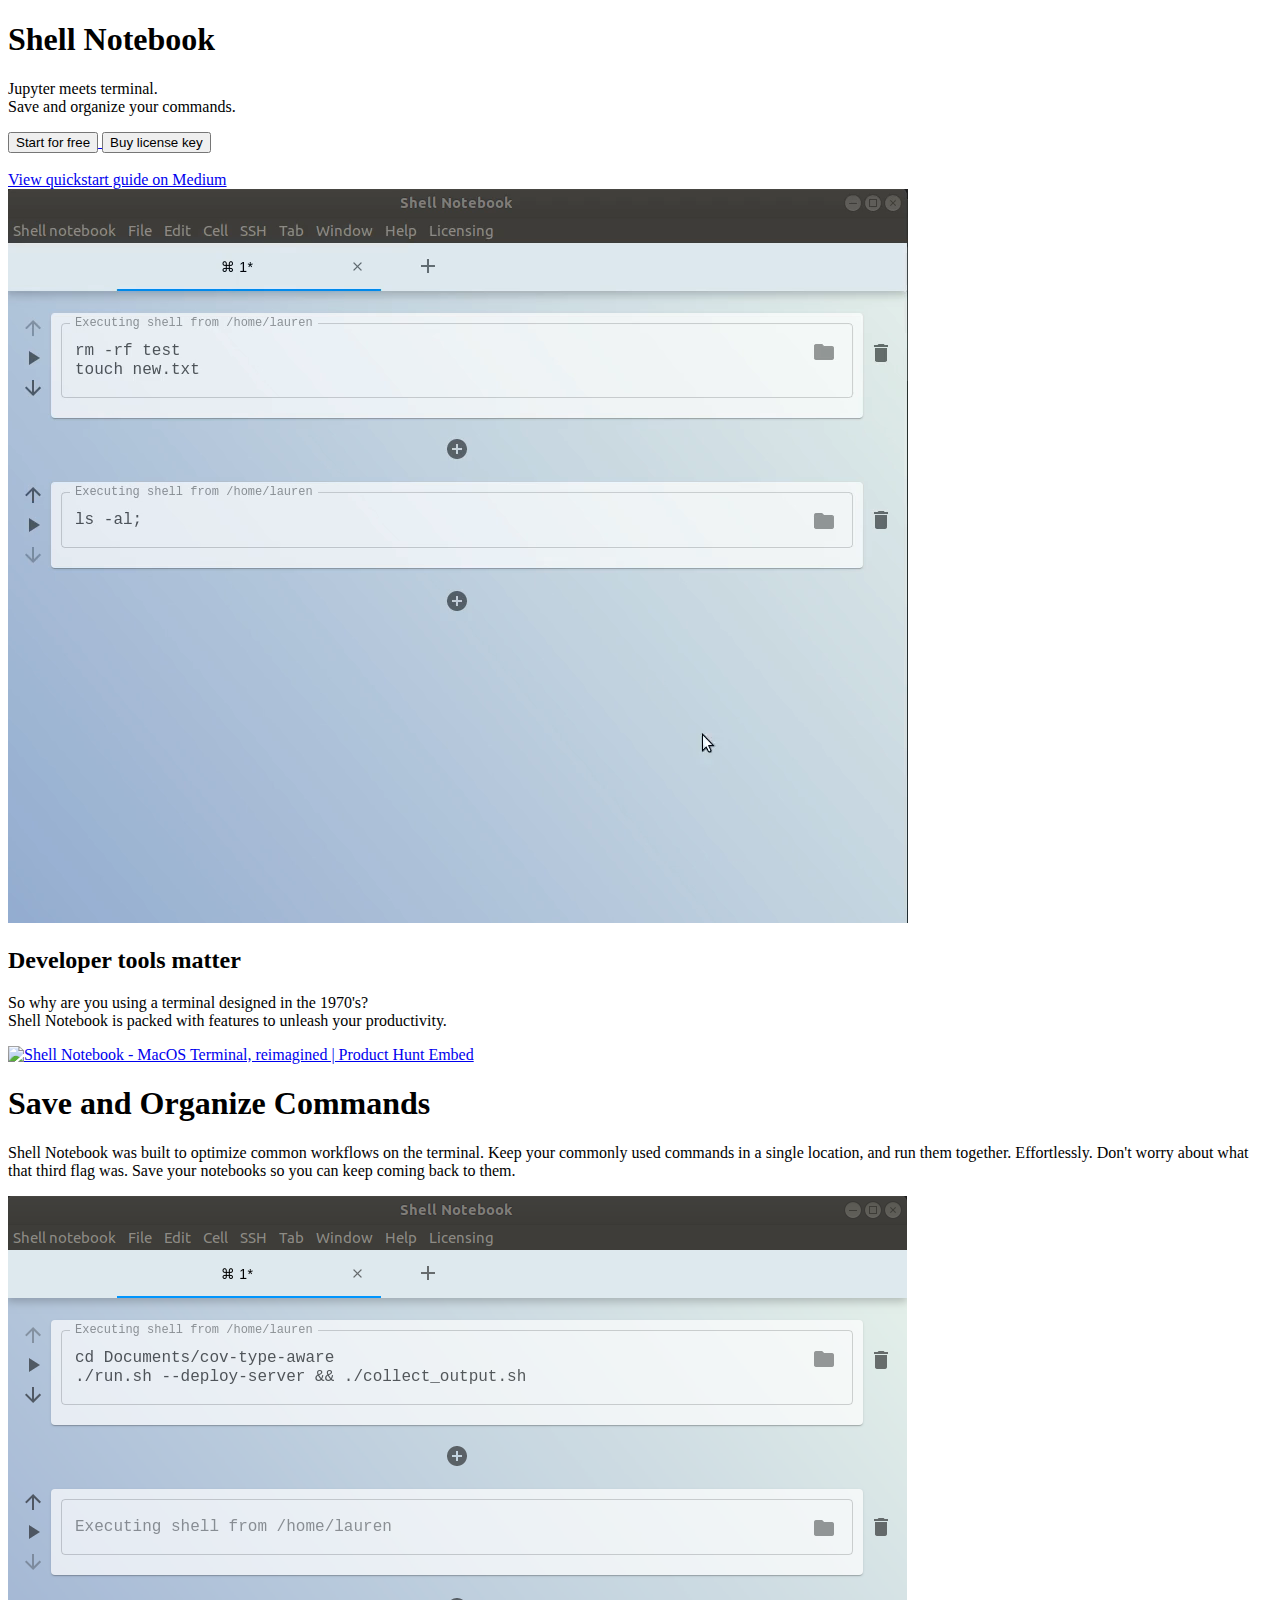
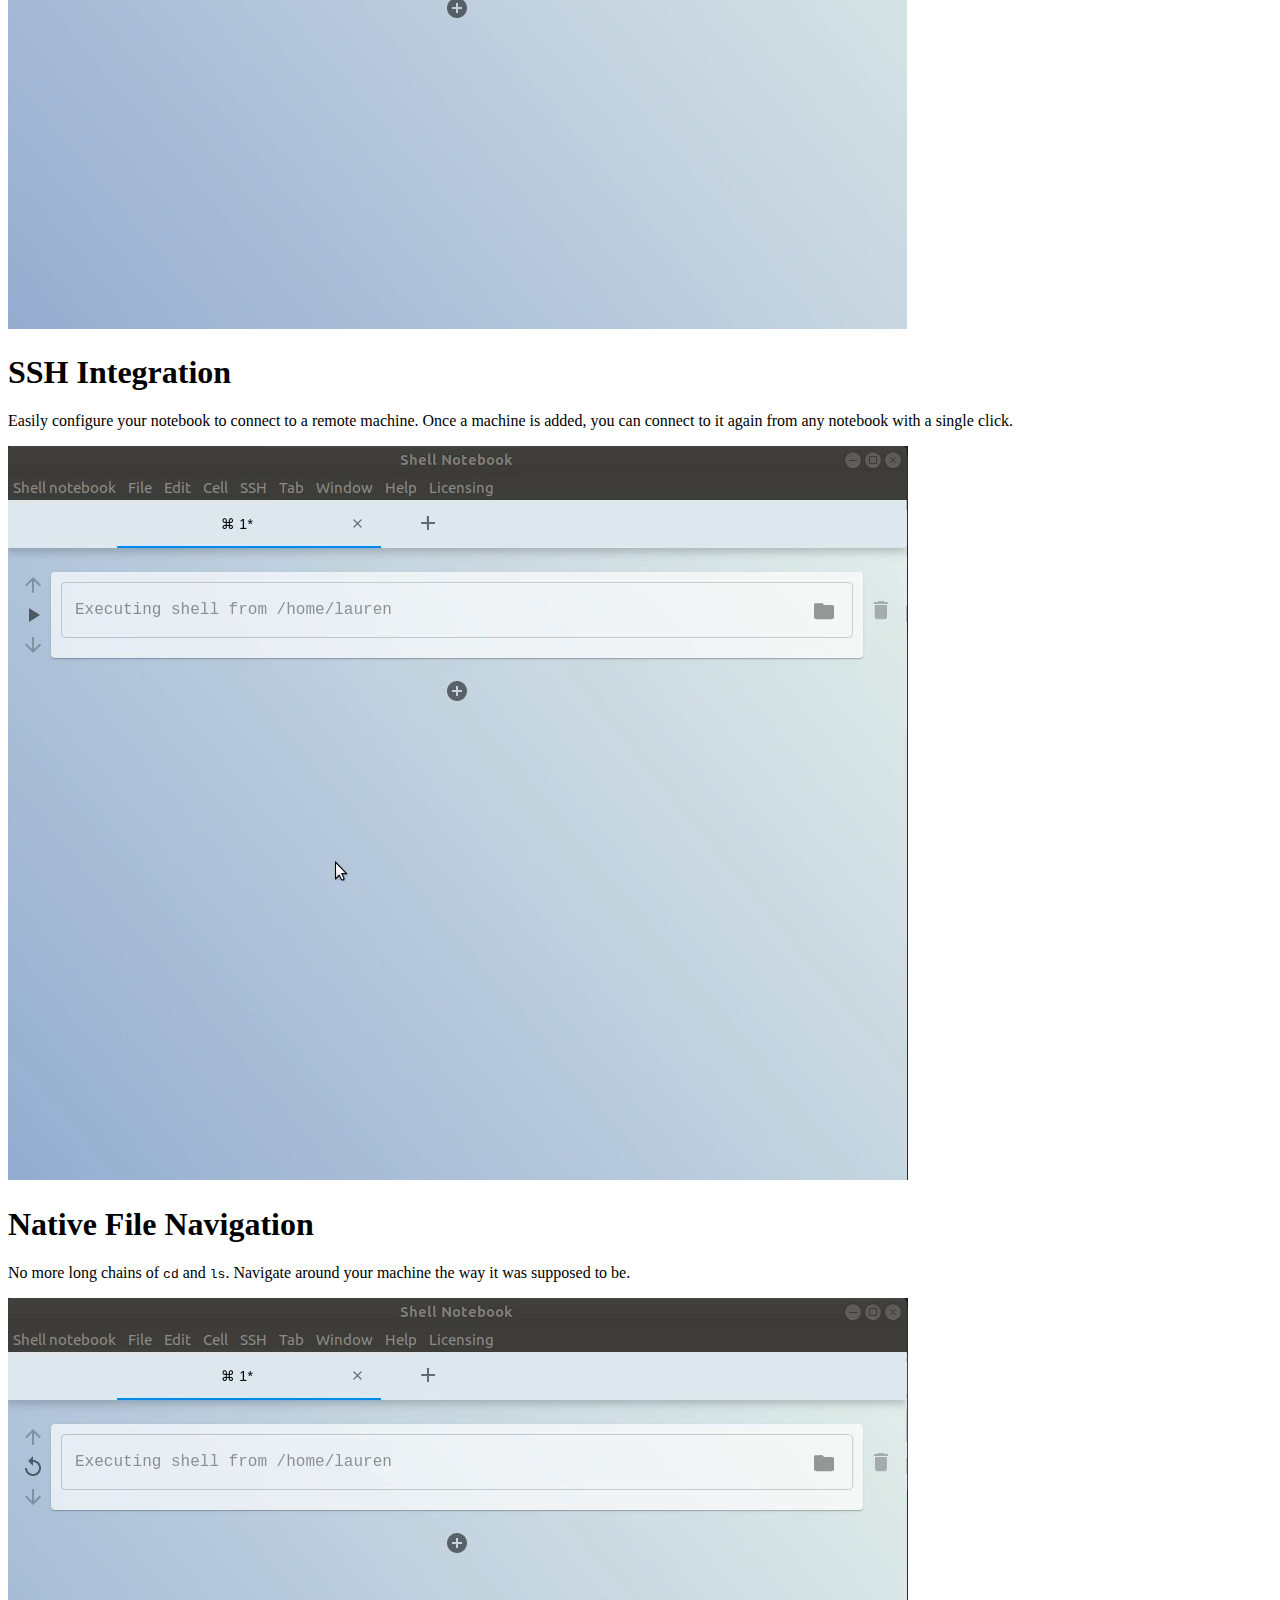
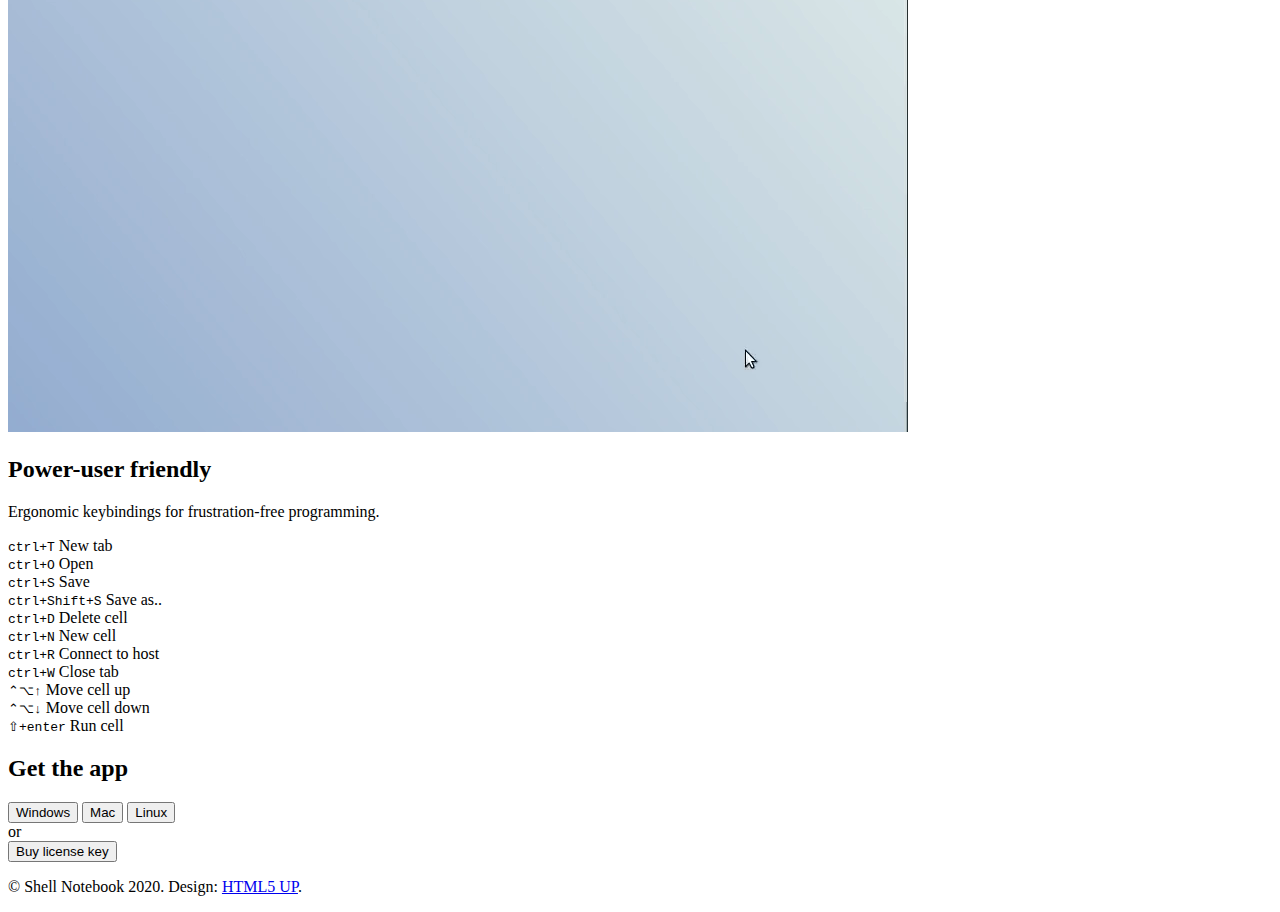
==== commit 8a73bfc6: "remove images/basic.mov typo" ====
--- a/index.html
+++ b/index.html
@@ -155,7 +155,7 @@
 			class="banner style1 orient-right content-align-left image-position-center fullscreen onload-image-fade-in onload-content-fade-right">
 			<div class="content">
 				<h1>Save and Organize Commands</h1>
-				<p class="major">images/basic.mov
+				<p class="major">
 					Shell Notebook was built to optimize common workflows on the terminal.
 					Keep your commonly used commands in a single location, and run them together. Effortlessly.
 
